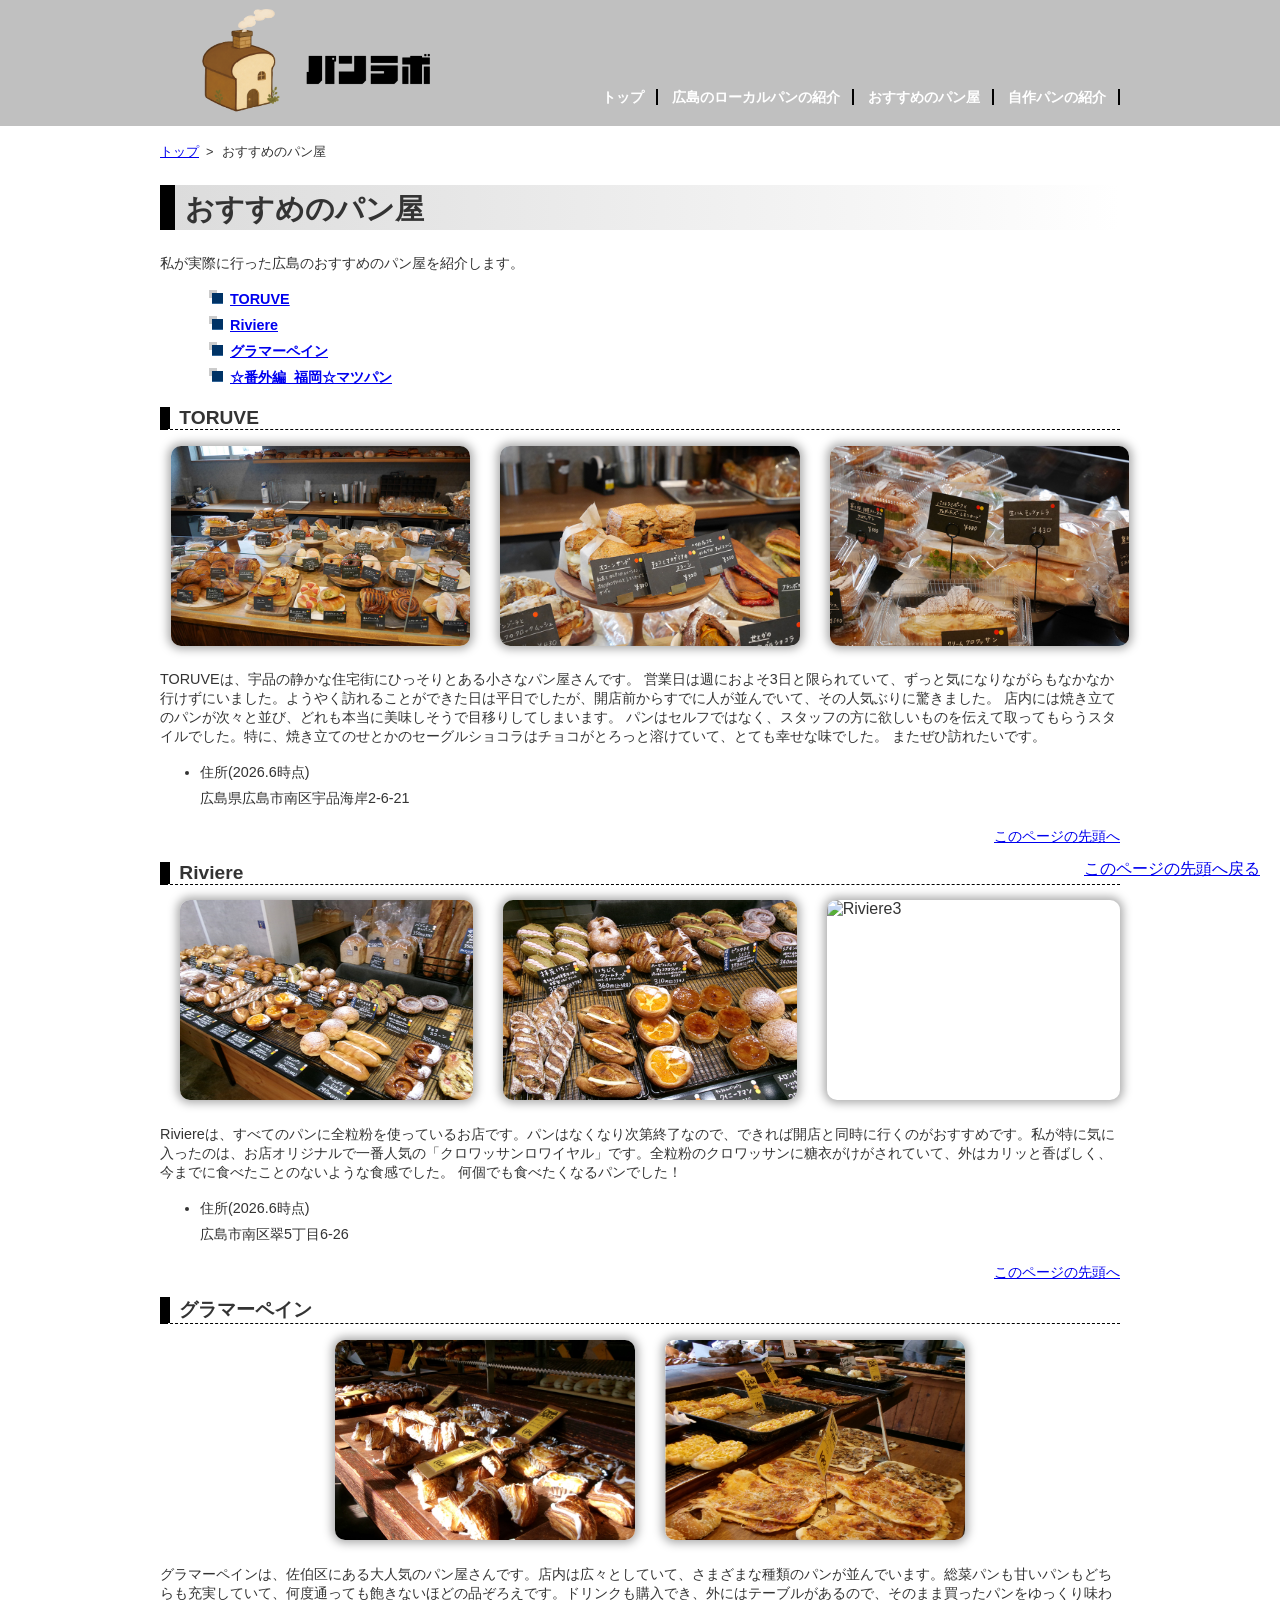
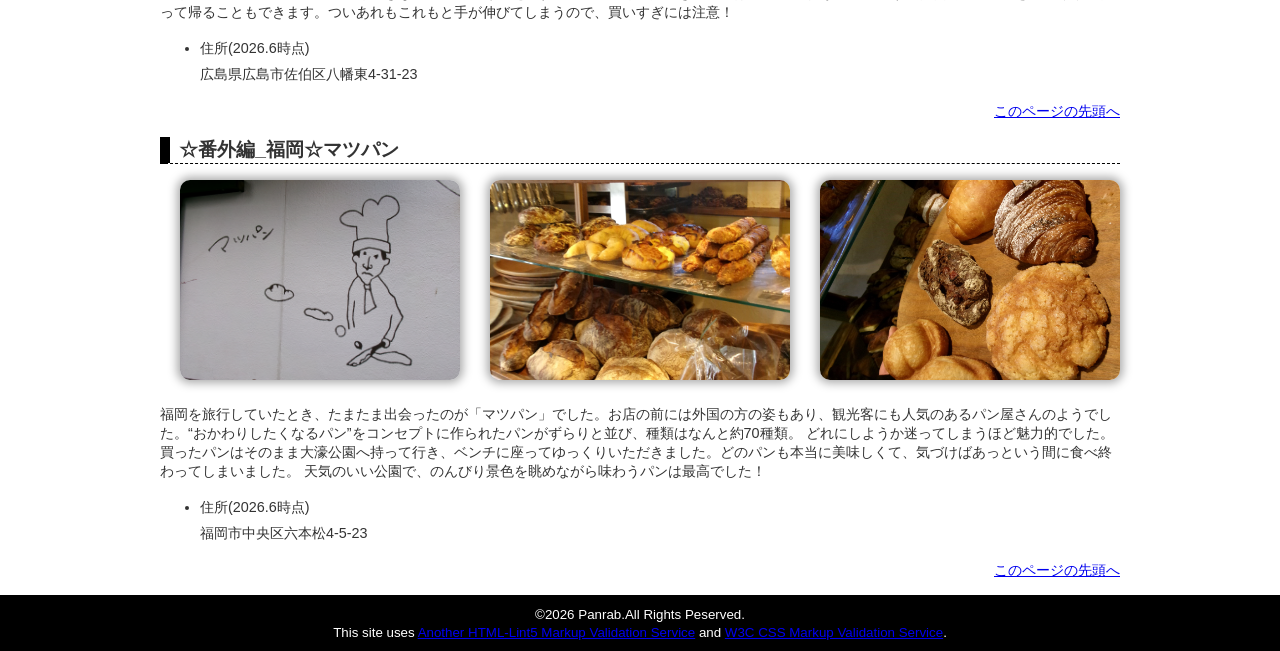
==== contents2.html @ 5c5408dc "Add files via upload" ====
<!DOCTYPE html>
<html lang="ja">
    <head>
        <meta charset="UTF-8">
        <title>トップページ：パンラボ</title>
        <link rel="stylesheet" href="css/mystyle.css">
        <meta name="description" content="広島のパン屋の紹介です。私のぜひ行ってほしいと思うパン屋を掲載しています。">
        <meta name="viewport" content="width=device-width">

    </head>
    <body>
    <header>
         <!-- トップページのロゴ画像 -->
          <div class="header-in">
    <a href="index.html" id="pagetop"><img src="image/logo-01.png" width="300" height="125" alt="パンラボ"></a> 
     <nav>
     <ul>
        <li><a href="index.html">トップ</a></li>
        <li><a href="contents1.html">広島のローカルパンの紹介</a></li>
        <li><a href="contents2.html">おすすめのパン屋</a></li>
        <li><a href="contents3.html">自作パンの紹介</a></li>
     </ul>
     </nav>
     </div>
    </header>
<a href="#top" class="to-top">このページの先頭へ戻る</a>
<article class="page">
  <ol>
    <li><a href="index.html">
      トップ</a>&nbsp;&nbsp;&gt;
    </li>
    <li>おすすめのパン屋</li>
  </ol>
<h1 class="sub-h1">おすすめのパン屋</h1>
<p>私が実際に行った広島のおすすめのパン屋を紹介します。</p>
<ul class="contents2-list">
        <li><a href="#point1">TORUVE</a></li>
        <li><a href="#point2">Riviere</a></li>
        <li><a href="#point3">グラマーペイン</a></li>
        <li><a href="#point4">☆番外編_福岡☆マツパン</a></li>

</ul>
<section>
<h2 a id="point1">TORUVE</h2>
<div class="contents2-row ">
  <img class="contents2-img " src="image/P1180710.jpg" width="300" height="200" alt="TORUVE1">
  <img class="contents2-img" src="image/P1180722.jpg" width="300" height="200" alt="TORUVE2">
  <img class="contents2-img" src="image/P1180724.jpg" width="300" height="200" alt="TORUVE3">
</div>
<p>
TORUVEは、宇品の静かな住宅街にひっそりとある小さなパン屋さんです。
営業日は週におよそ3日と限られていて、ずっと気になりながらもなかなか行けずにいました。ようやく訪れることができた日は平日でしたが、開店前からすでに人が並んでいて、その人気ぶりに驚きました。
店内には焼き立てのパンが次々と並び、どれも本当に美味しそうで目移りしてしまいます。
パンはセルフではなく、スタッフの方に欲しいものを伝えて取ってもらうスタイルでした。特に、焼き立てのせとかのセーグルショコラはチョコがとろっと溶けていて、とても幸せな味でした。
またぜひ訪れたいです。</p>
<ul>
<li>住所(2026.6時点)</li>
広島県広島市南区宇品海岸2-6-21
</ul>
<p class="sentou"><a href="#pagetop">このページの先頭へ</a></p>
</section>
<section>
<h2 a id="point2">Riviere</h2>
<div class="contents2-row ">
  <img class="contents2-img " src="image/100_2178.jpg" width="300" height="200" alt="Riviere1">
  <img class="contents2-img" src="image/100_2176.jpg" width="300" height="200" alt="Riviere2">
  <img class="contents2-img" src="image/100_2181.JPG" width="300" height="200" alt="Riviere3">
</div>
<p>
Riviereは、すべてのパンに全粒粉を使っているお店です。パンはなくなり次第終了なので、できれば開店と同時に行くのがおすすめです。私が特に気に入ったのは、お店オリジナルで一番人気の「クロワッサンロワイヤル」です。全粒粉のクロワッサンに糖衣がけがされていて、外はカリッと香ばしく、今までに食べたことのないような食感でした。
何個でも食べたくなるパンでした！</p>
<ul>
<li>住所(2026.6時点)</li>
広島市南区翠5丁目6-26
</ul>

<p class="sentou"><a href="#pagetop">このページの先頭へ</a></p>
</section>
<section>
<h2 a id="point3">グラマーペイン</h2>
<div class="contents2-row ">
  <img class="contents2-img " src="image/IMG_6372.jpeg" width="300" height="200" alt="グラマーペイン1">
  <img class="contents2-img" src="image/IMG_6374.jpeg" width="300" height="200" alt="グラマーペイン2">
  
</div>
<p>
グラマーペインは、佐伯区にある大人気のパン屋さんです。店内は広々としていて、さまざまな種類のパンが並んでいます。総菜パンも甘いパンもどちらも充実していて、何度通っても飽きないほどの品ぞろえです。ドリンクも購入でき、外にはテーブルがあるので、そのまま買ったパンをゆっくり味わって帰ることもできます。ついあれもこれもと手が伸びてしまうので、買いすぎには注意！
</p>
<ul>
<li>住所(2026.6時点)</li>
   広島県広島市佐伯区八幡東4-31-23

</ul> 
<p class="sentou"><a href="#pagetop">このページの先頭へ</a></p>
</section>
<section>
<h2 a id="point4">☆番外編_福岡☆マツパン</h2>
<div class="contents2-row ">
  <img class="contents2-img " src="image/100_0111.JPG" width="300" height="200" alt="Riviere1">
  <img class="contents2-img" src="image/IMG_6375.jpeg" width="300" height="200" alt="Riviere2">
  <img class="contents2-img" src="image/IMG_6376.jpeg" width="300" height="200" alt="Riviere3">
</div>
<p>福岡を旅行していたとき、たまたま出会ったのが「マツパン」でした。お店の前には外国の方の姿もあり、観光客にも人気のあるパン屋さんのようでした。“おかわりしたくなるパン”をコンセプトに作られたパンがずらりと並び、種類はなんと約70種類。
どれにしようか迷ってしまうほど魅力的でした。買ったパンはそのまま大濠公園へ持って行き、ベンチに座ってゆっくりいただきました。どのパンも本当に美味しくて、気づけばあっという間に食べ終わってしまいました。
天気のいい公園で、のんびり景色を眺めながら味わうパンは最高でした！
 </p>
 <ul>  
<li>住所(2026.6時点)</li>
   福岡市中央区六本松4-5-23
   </ul> 
  
<p class="sentou"><a href="#pagetop">このページの先頭へ</a></p>

   </section>

    

  </article>
   <footer>
   <small>&copy;2026 Panrab.All Rights Peserved.</small>
   <br><small>This site uses <a href="http://www.htmllint.net/html-lint/htmllint.html#" target="_blank">
Another HTML-Lint5 Markup Validation Service</a>
and <a href="http://jigsaw.w3.org/css-validator/#validate_by_upload" target="_blank"> W3C CSS
Markup Validation Service</a>.</small>
  
   </footer>
    
   </body>
    
</html>
---- css/mystyle.css ----
@charset "utf-8";
body{
	background-color:#ffffff;
	color:#333333;
	font-family: "MS Gothic","Hiragino Sans",sans-serif;
	margin:0;
	padding:0;
}
.dummy {
margin: 0;
}
p{font-size:90%;}
h1{font-size:180%;}
h2{font-size:120%;
   border-bottom:1px dashed #000000;
   border-left:10px solid #000000;
padding-left: 7pt;}
footer{text-align:center;
       background-color:#000000;
	   color:#ffffff;
	   padding-top:10px;
	   padding-bottom: 10px;
}
article{position:relative;
clear:both;
width:960px;
margin-left:auto;
margin-right: auto;}
header img{float:left;}
.header-in{width:960px;
margin-left: auto;
margin-right: auto;
}
.sub-h1{
background: linear-gradient(to left,#ffffff,#dcdcdc);
padding-top: 5px;
padding-left: 10px;
border-left:15px solid#000000;}
.contents2-list{list-style-image:url(../image/list.gif);
font-weight: bold;
margin-left:30px;}
.contents2-img{box-shadow:0px 0px 10px 3px #aaaaaa;
border-radius: 10px;
float:right;
margin-left:20px;
margin-bottom:10px;}
.sentou{clear:both;
text-align: right;}
ol li{display: inline;
margin-right: 5px;
font-size: 80%;
}
ol{padding-left: 0;}
.page{padding-left:10px;
padding-right:10px;}
nav ul a{text-decoration: none;
color: #ffffff;}

.contents2-row{
  display: flex;
  justify-content: center;
  gap: 10px;
  
}
nav ul a{text-decoration: none;
color:#ffffff;}

nav ul a:link{color:#ffffff;}
nav ul a:visited{color:#000000;}
nav ul a:hover{color:#d9ff00;}
nav ul a:active{color:#0015ff;}

/* 959px以下の場合 */
@media(max-width:959px){header img{float:none;}
nav ul{text-align: left;
padding:0;
margin-left: 10px;}
article{width: auto;}
article img{max-width: 100%;
height:auto;}
.header-in{width: auto;}
.contents2-img{float:left;}
.contents2-row{float:left;}
.clearfix {
  clear: both;
}
}
/* プリント出力 */
@media print{
	.catch{color:#ffffff;
	text-shadow: #000000;
}
footer{color:#ffffff;}}

/* 600px以下の場合 */
@media(max-width:600px){
	nav li{font-size:75%;
	padding-left: 2px;
padding-right: 2px;}
footer{font-size:75%;}
.catch{top:5px;
left:10px;}
}
.contents2-img{float:none;}

.catch{position:absolute;
top:20px;
left:30px;
color:#ffffff;
text-shadow: 0px 5px 10px #000000;
}
header{padding-top:0.005px;
	background-color: rgb(192, 192, 192);
color: #000000;}
ul{list-style:disc;
line-height:1.8;
font-size:90%;}
p time{font-size: 95%;
	border-radius:8px;
background-color: #000000;
color:#ffffff}
nav ul{font-weight:bold;
text-align:right;
padding-top:85px;
padding-bottom: 15px;
margin:0;}
nav li{display:inline;
padding-left: 10px;
padding-right:12px;
border-right:2px solid #000000;}
.to-top {
  position: fixed;
  bottom: 20px;
  right: 20px;
}
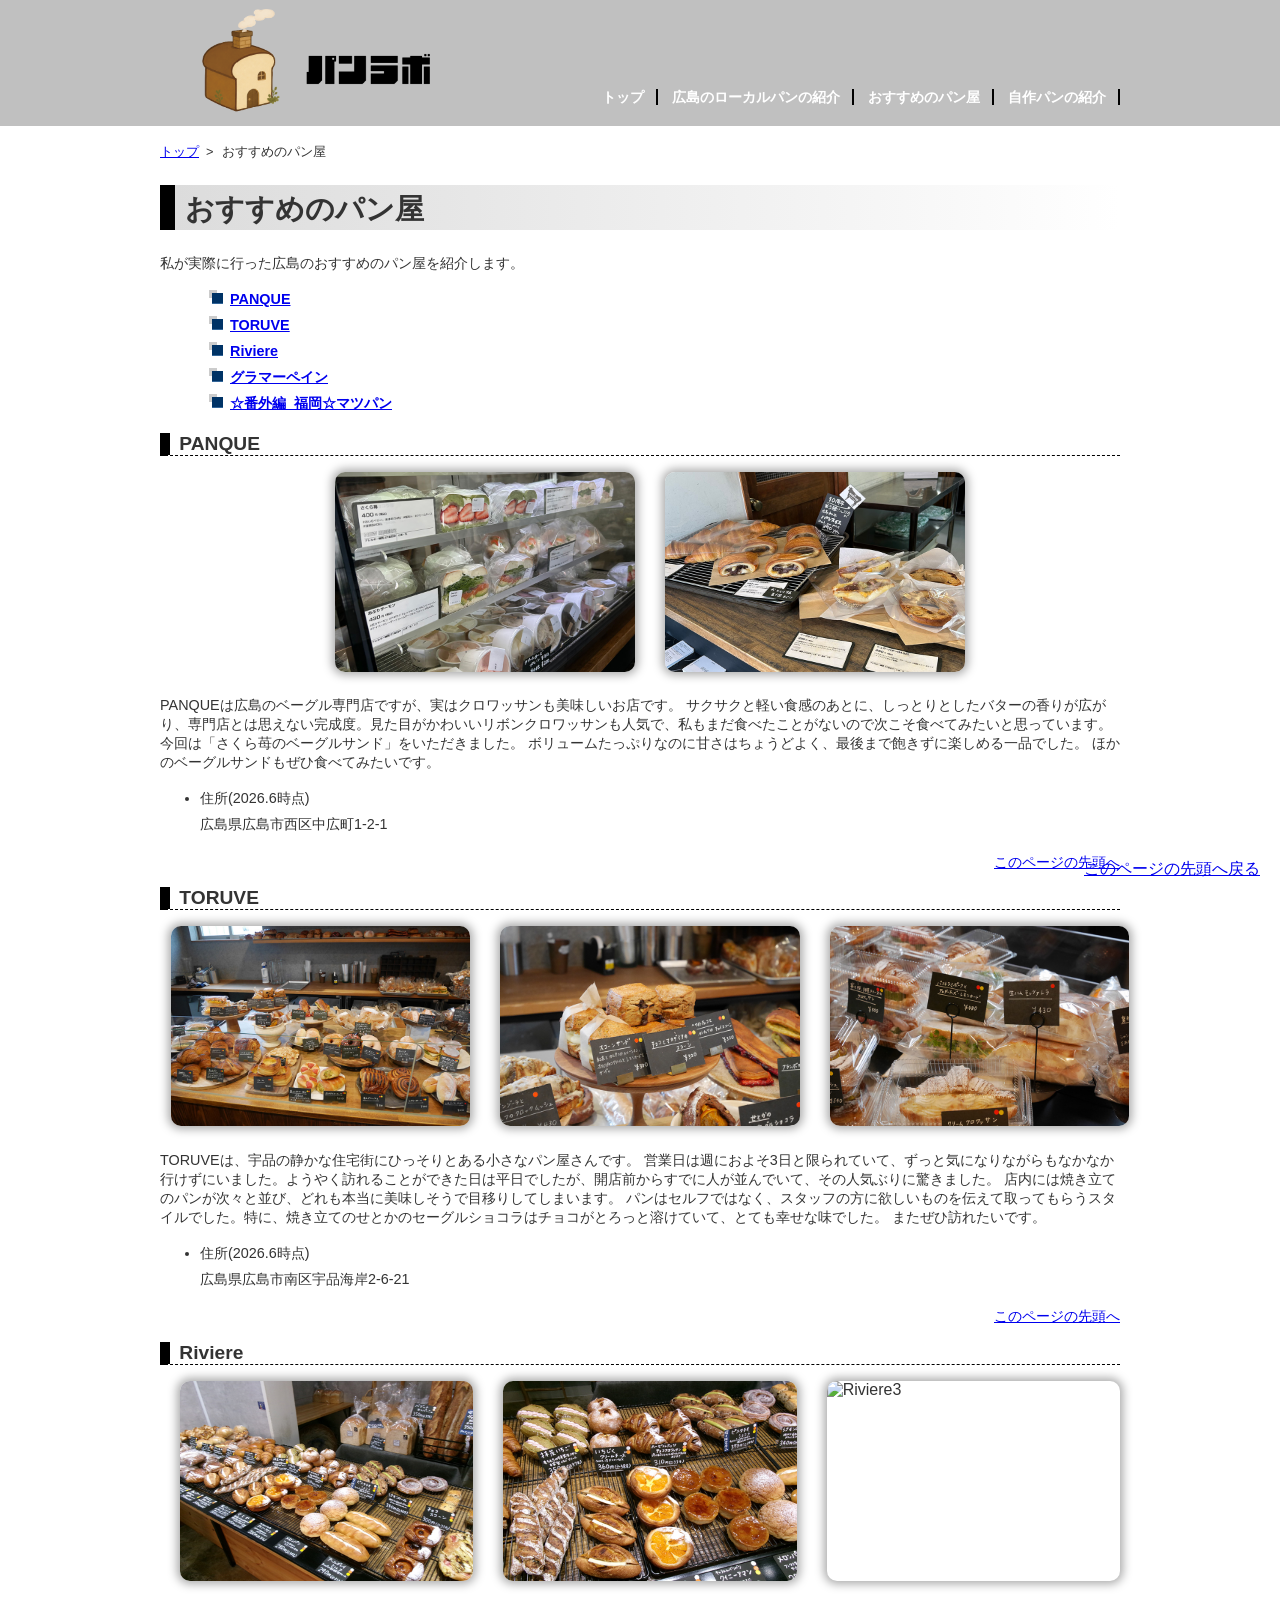
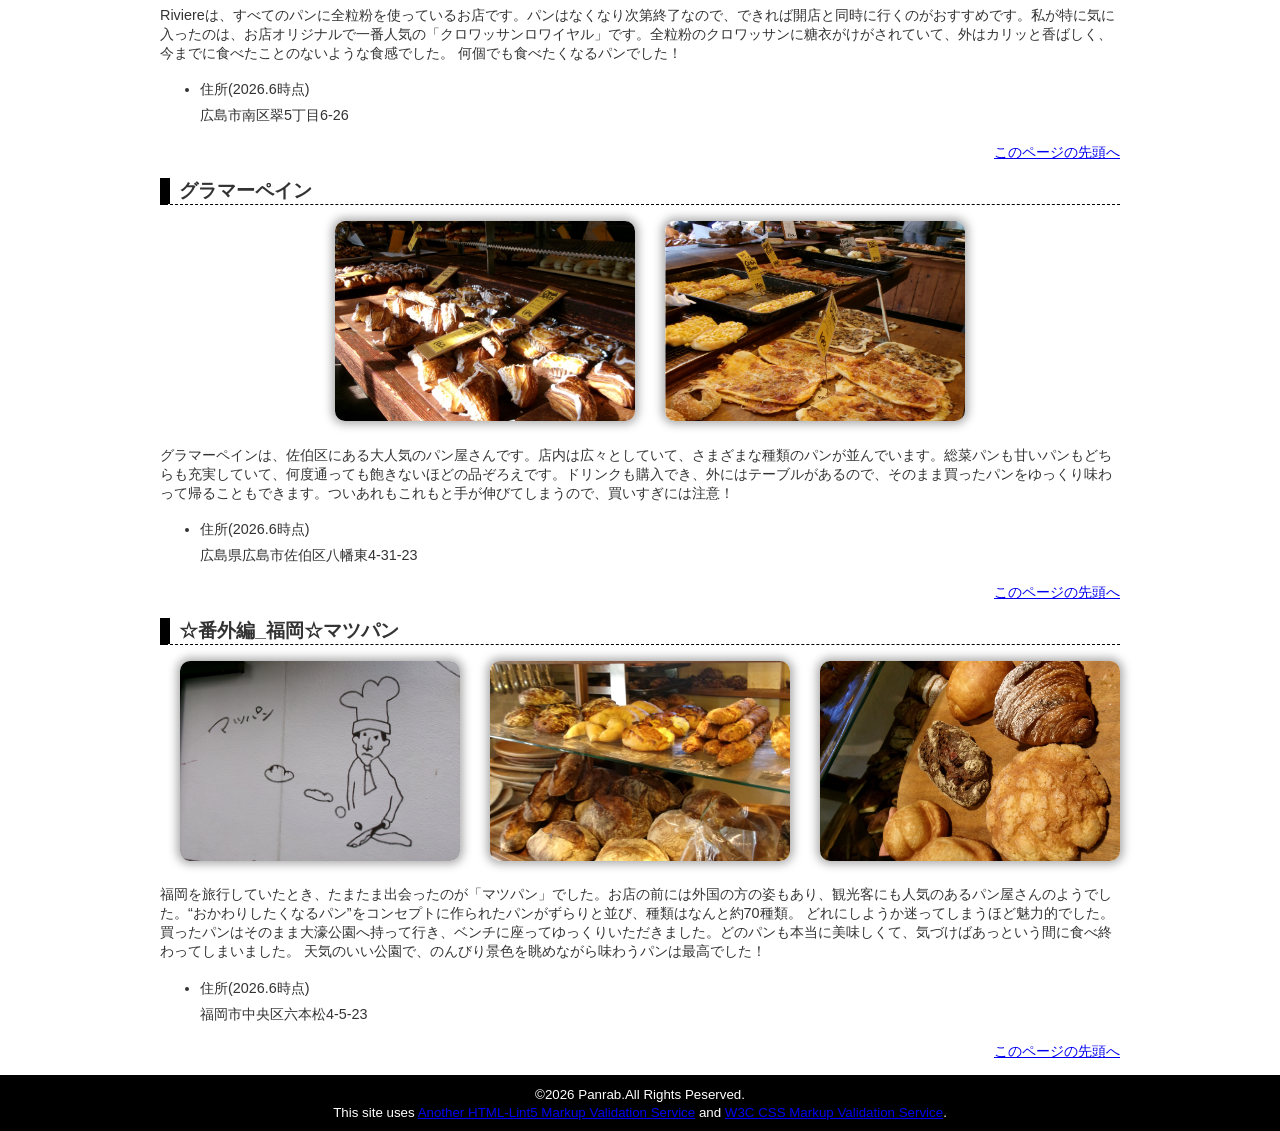
==== commit fe437c5a: "Add files via upload" ====
--- a/contents2.html
+++ b/contents2.html
@@ -34,12 +34,32 @@
 <h1 class="sub-h1">おすすめのパン屋</h1>
 <p>私が実際に行った広島のおすすめのパン屋を紹介します。</p>
 <ul class="contents2-list">
+        <li><a href="#point5">PANQUE</a></li>
         <li><a href="#point1">TORUVE</a></li>
         <li><a href="#point2">Riviere</a></li>
         <li><a href="#point3">グラマーペイン</a></li>
         <li><a href="#point4">☆番外編_福岡☆マツパン</a></li>
 
 </ul>
+<section>
+<h2 a id="point5">PANQUE</h2>
+<div class="contents2-row ">
+  <img class="contents2-img " src="image/IMG_1852.jpg" width="300" height="200" alt="PANQUE1">
+  <img class="contents2-img" src="image/IMG_1851.jpg" width="300" height="200" alt="PANQUE2">
+  
+</div>
+<p>
+PANQUEは広島のベーグル専門店ですが、実はクロワッサンも美味しいお店です。
+サクサクと軽い食感のあとに、しっとりとしたバターの香りが広がり、専門店とは思えない完成度。見た目がかわいいリボンクロワッサンも人気で、私もまだ食べたことがないので次こそ食べてみたいと思っています。
+今回は「さくら苺のベーグルサンド」をいただきました。
+ボリュームたっぷりなのに甘さはちょうどよく、最後まで飽きずに楽しめる一品でした。
+ほかのベーグルサンドもぜひ食べてみたいです。</p><ul>
+<li>住所(2026.6時点)</li>
+   広島県広島市西区中広町1-2-1
+
+</ul> 
+<p class="sentou"><a href="#pagetop">このページの先頭へ</a></p>
+</section>
 <section>
 <h2 a id="point1">TORUVE</h2>
 <div class="contents2-row ">
